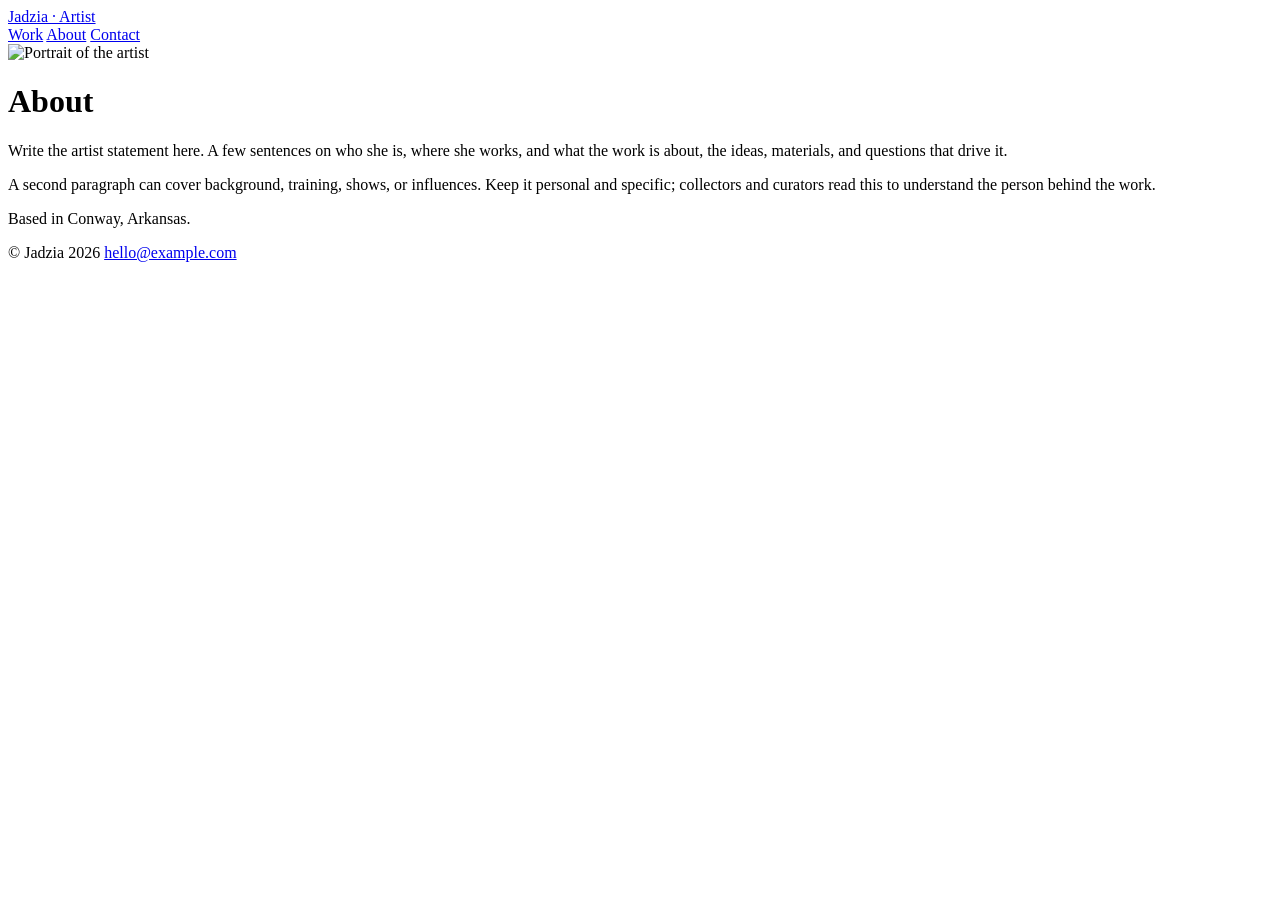
==== about.html @ 7fdfce87 "Add about.html with artist information and layout" ====
<!DOCTYPE html>
<html lang="en">
<head>
  <meta charset="UTF-8">
  <meta name="viewport" content="width=device-width, initial-scale=1.0">
  <title>About — Jadzia</title>
  <link rel="preconnect" href="https://fonts.googleapis.com">
  <link rel="preconnect" href="https://fonts.gstatic.com" crossorigin>
  <link href="https://fonts.googleapis.com/css2?family=Inter:wght@300;400;500;600&display=swap" rel="stylesheet">
  <link rel="stylesheet" href="style.css">
</head>
<body>
  <header>
    <a class="site-name" href="index.html">Jadzia <span>· Artist</span></a>
    <nav>
      <a href="index.html">Work</a>
      <a href="about.html" class="active">About</a>
      <a href="contact.html">Contact</a>
    </nav>
  </header>

  <main>
    <div class="about-grid">
      <img src="art/portrait.jpg" alt="Portrait of the artist" loading="lazy">
      <div class="about-copy">
        <h1>About</h1>
        <p>Write the artist statement here. A few sentences on who she is, where she works, and what
        the work is about, the ideas, materials, and questions that drive it.</p>
        <p>A second paragraph can cover background, training, shows, or influences. Keep it personal
        and specific; collectors and curators read this to understand the person behind the work.</p>
        <p>Based in Conway, Arkansas.</p>
      </div>
    </div>
  </main>

  <footer>
    <span>© Jadzia 2026</span>
    <a href="mailto:hello@example.com">hello@example.com</a>
  </footer>
</body>
</html>
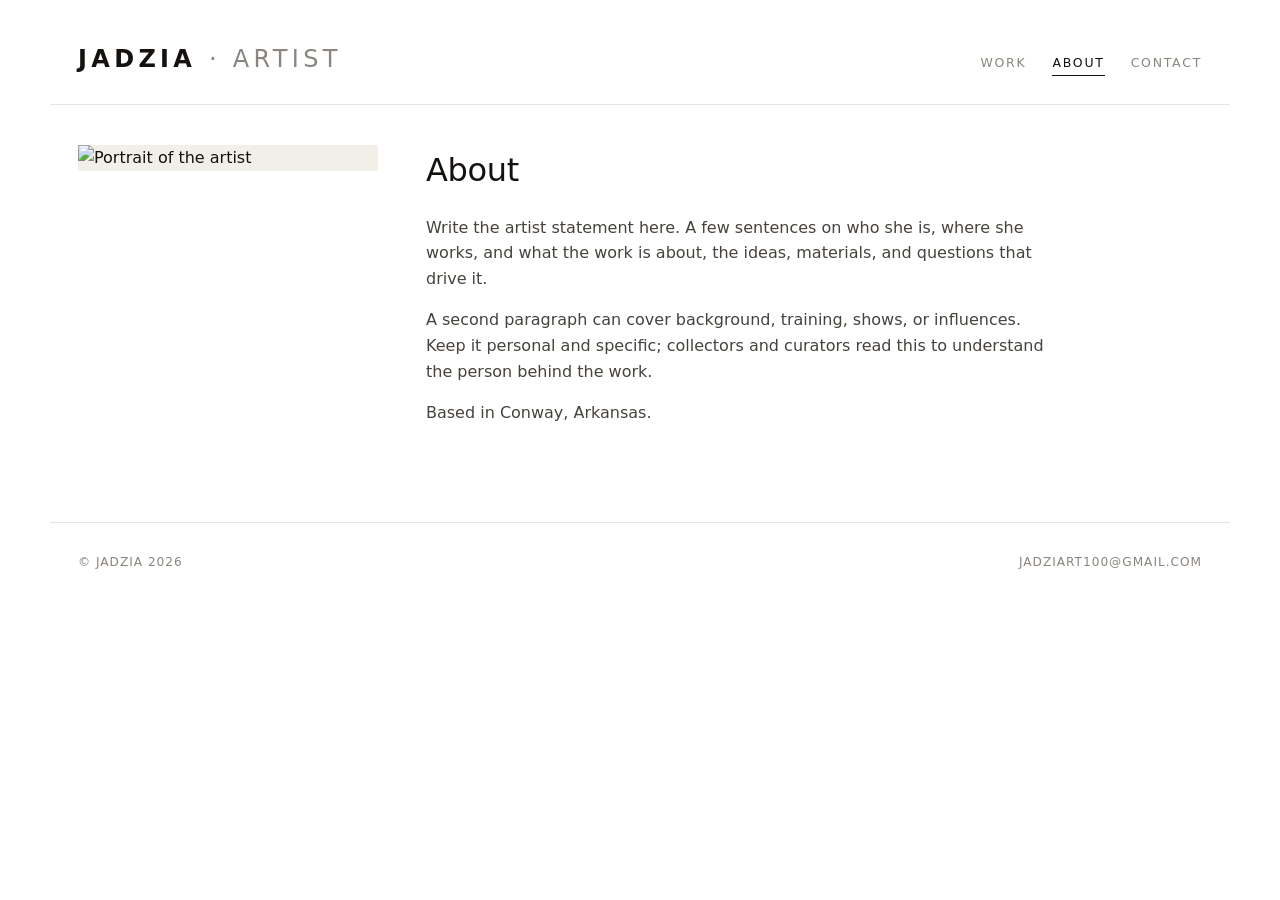
==== commit 60103731: "Update about.html" ====
--- a/about.html
+++ b/about.html
@@ -35,7 +35,7 @@
 
   <footer>
     <span>© Jadzia 2026</span>
-    <a href="mailto:hello@example.com">hello@example.com</a>
+    <a href="mailto:jadziart100@gmail.com">jadziart100@gmail.com</a>
   </footer>
 </body>
 </html>
--- a/style.css
+++ b/style.css
@@ -0,0 +1,144 @@
+/* ============================================================
+   Jadzia — Art Portfolio
+   Minimalist gallery. White paper, black ink, one clean sans.
+   Let the work speak; keep the frame quiet.
+   Swap the ACCENT and fonts below to change the whole mood.
+   ============================================================ */
+
+:root {
+  --bg:      #ffffff;
+  --ink:     #14110f;
+  --muted:   #8a857e;
+  --line:    #e7e3dd;
+  --accent:  #14110f;          /* used for hovers/links; keep near-black for a gallery feel */
+  --wrap:    1180px;
+  --font-body: "Inter", system-ui, -apple-system, "Segoe UI", sans-serif;
+  --font-name: "Inter", system-ui, sans-serif;
+}
+
+* { box-sizing: border-box; margin: 0; padding: 0; }
+html { scroll-behavior: smooth; }
+body {
+  font-family: var(--font-body);
+  background: var(--bg);
+  color: var(--ink);
+  line-height: 1.6;
+  -webkit-font-smoothing: antialiased;
+}
+a { color: inherit; text-decoration: none; }
+
+/* ---------- Header / nav ---------- */
+header {
+  max-width: var(--wrap);
+  margin: 0 auto;
+  padding: 40px 28px 26px;
+  display: flex;
+  align-items: baseline;
+  justify-content: space-between;
+  flex-wrap: wrap;
+  gap: 14px 24px;
+  border-bottom: 1px solid var(--line);
+}
+.site-name {
+  font-family: var(--font-name);
+  font-size: 1.5rem;
+  font-weight: 600;
+  letter-spacing: 0.18em;
+  text-transform: uppercase;
+}
+.site-name span { color: var(--muted); font-weight: 400; }
+nav { display: flex; gap: 26px; }
+nav a {
+  font-size: 0.78rem;
+  letter-spacing: 0.14em;
+  text-transform: uppercase;
+  color: var(--muted);
+  padding-bottom: 2px;
+  border-bottom: 1px solid transparent;
+  transition: color .2s, border-color .2s;
+}
+nav a:hover, nav a.active { color: var(--ink); border-color: var(--ink); }
+
+/* ---------- Main ---------- */
+main { max-width: var(--wrap); margin: 0 auto; padding: 40px 28px 80px; }
+
+.intro { max-width: 60ch; margin-bottom: 42px; }
+.intro h1 {
+  font-family: var(--font-name);
+  font-weight: 500;
+  font-size: clamp(1.6rem, 3.4vw, 2.3rem);
+  letter-spacing: -0.01em;
+  line-height: 1.15;
+  margin-bottom: 12px;
+}
+.intro p { color: var(--muted); font-size: 1.02rem; }
+
+/* ---------- Gallery (masonry via CSS columns; keeps each piece's true shape) ---------- */
+.gallery { column-count: 3; column-gap: 24px; }
+.piece { break-inside: avoid; margin: 0 0 30px; }
+.piece a { display: block; cursor: zoom-in; }
+.piece img {
+  width: 100%; display: block;
+  background: #f2efe9;
+  transition: opacity .2s;
+}
+.piece a:hover img { opacity: 0.9; }
+.piece figcaption {
+  margin-top: 9px;
+  font-size: 0.82rem;
+  color: var(--muted);
+  line-height: 1.45;
+}
+.piece .title { color: var(--ink); font-style: italic; }
+
+/* ---------- About ---------- */
+.about-grid { display: grid; grid-template-columns: 300px 1fr; gap: 48px; align-items: start; }
+.about-grid img { width: 100%; background: #f2efe9; }
+.about-copy h1 {
+  font-family: var(--font-name);
+  font-weight: 500; font-size: clamp(1.5rem, 3vw, 2rem);
+  margin-bottom: 18px; letter-spacing: -0.01em;
+}
+.about-copy p { margin-bottom: 1em; color: #46423d; max-width: 62ch; }
+
+/* ---------- Contact ---------- */
+.contact h1 {
+  font-family: var(--font-name);
+  font-weight: 500; font-size: clamp(1.6rem, 3.4vw, 2.3rem);
+  margin-bottom: 18px;
+}
+.contact p { color: var(--muted); max-width: 54ch; margin-bottom: 22px; }
+.contact-links { display: flex; flex-direction: column; gap: 12px; }
+.contact-links a {
+  font-size: 1.05rem;
+  width: fit-content;
+  border-bottom: 1px solid var(--line);
+  padding-bottom: 3px;
+  transition: border-color .2s;
+}
+.contact-links a:hover { border-color: var(--ink); }
+.contact-links .label { color: var(--muted); font-size: 0.72rem; letter-spacing: 0.14em; text-transform: uppercase; display: block; margin-bottom: 2px; }
+
+/* ---------- Footer ---------- */
+footer {
+  max-width: var(--wrap);
+  margin: 0 auto;
+  padding: 30px 28px 50px;
+  border-top: 1px solid var(--line);
+  display: flex; justify-content: space-between; flex-wrap: wrap; gap: 10px;
+  font-size: 0.76rem; letter-spacing: 0.08em; text-transform: uppercase; color: var(--muted);
+}
+footer a:hover { color: var(--ink); }
+
+/* ---------- Responsive ---------- */
+@media (max-width: 900px) {
+  .gallery { column-count: 2; }
+  .about-grid { grid-template-columns: 1fr; gap: 28px; }
+  .about-grid img { max-width: 300px; }
+}
+@media (max-width: 560px) {
+  .gallery { column-count: 1; }
+  header { padding: 28px 20px 20px; }
+  main { padding: 30px 20px 60px; }
+  nav { gap: 18px; }
+}
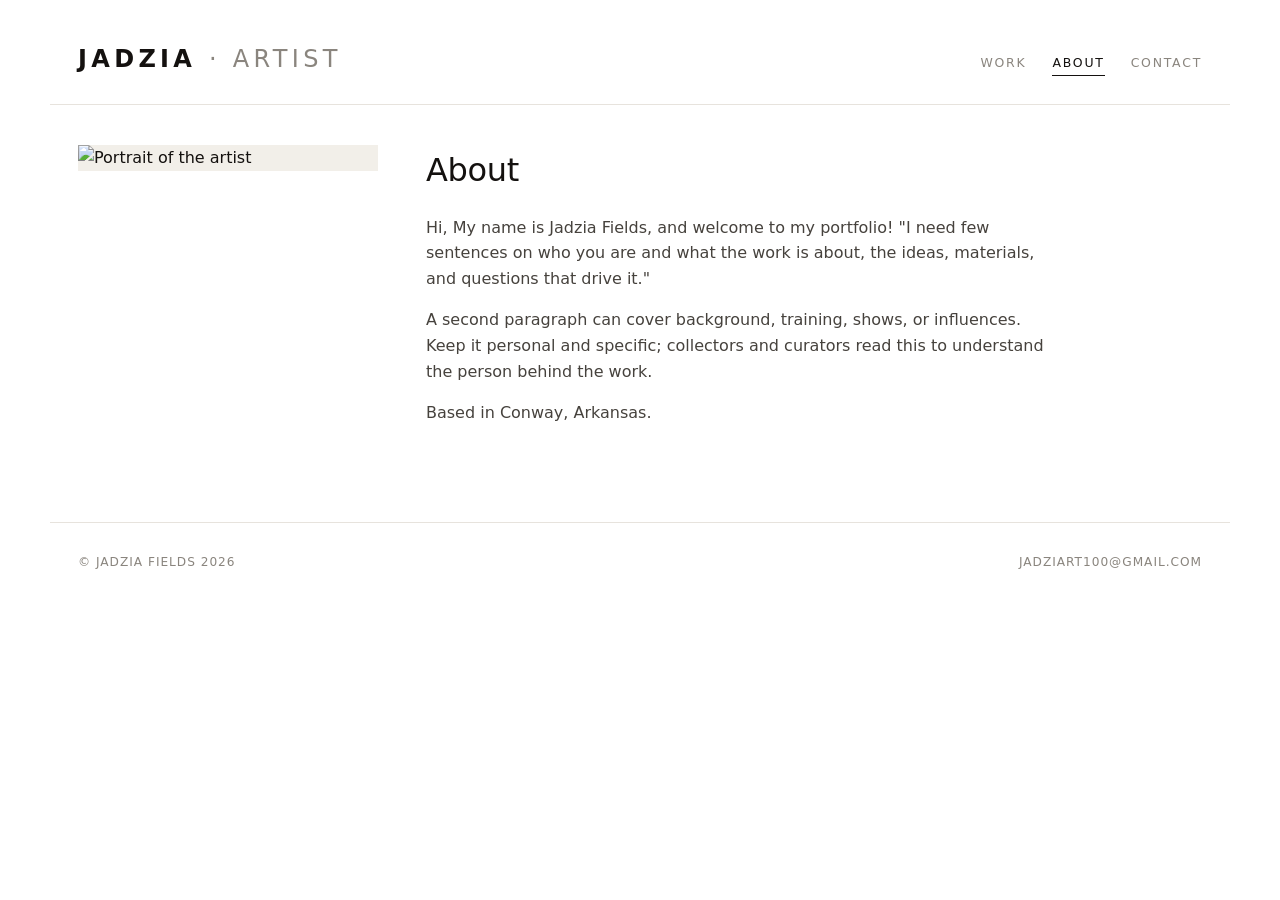
==== commit fa278be6: "Update about.html" ====
--- a/about.html
+++ b/about.html
@@ -3,7 +3,7 @@
 <head>
   <meta charset="UTF-8">
   <meta name="viewport" content="width=device-width, initial-scale=1.0">
-  <title>About — Jadzia</title>
+  <title>About — Jadzia Fields</title>
   <link rel="preconnect" href="https://fonts.googleapis.com">
   <link rel="preconnect" href="https://fonts.gstatic.com" crossorigin>
   <link href="https://fonts.googleapis.com/css2?family=Inter:wght@300;400;500;600&display=swap" rel="stylesheet">
@@ -24,8 +24,8 @@
       <img src="art/portrait.jpg" alt="Portrait of the artist" loading="lazy">
       <div class="about-copy">
         <h1>About</h1>
-        <p>Write the artist statement here. A few sentences on who she is, where she works, and what
-        the work is about, the ideas, materials, and questions that drive it.</p>
+        <p>Hi, My name is Jadzia Fields, and welcome to my portfolio! "I need few sentences on who you are and what
+        the work is about, the ideas, materials, and questions that drive it."</p>
         <p>A second paragraph can cover background, training, shows, or influences. Keep it personal
         and specific; collectors and curators read this to understand the person behind the work.</p>
         <p>Based in Conway, Arkansas.</p>
@@ -34,7 +34,7 @@
   </main>
 
   <footer>
-    <span>© Jadzia 2026</span>
+    <span>© Jadzia Fields 2026</span>
     <a href="mailto:jadziart100@gmail.com">jadziart100@gmail.com</a>
   </footer>
 </body>
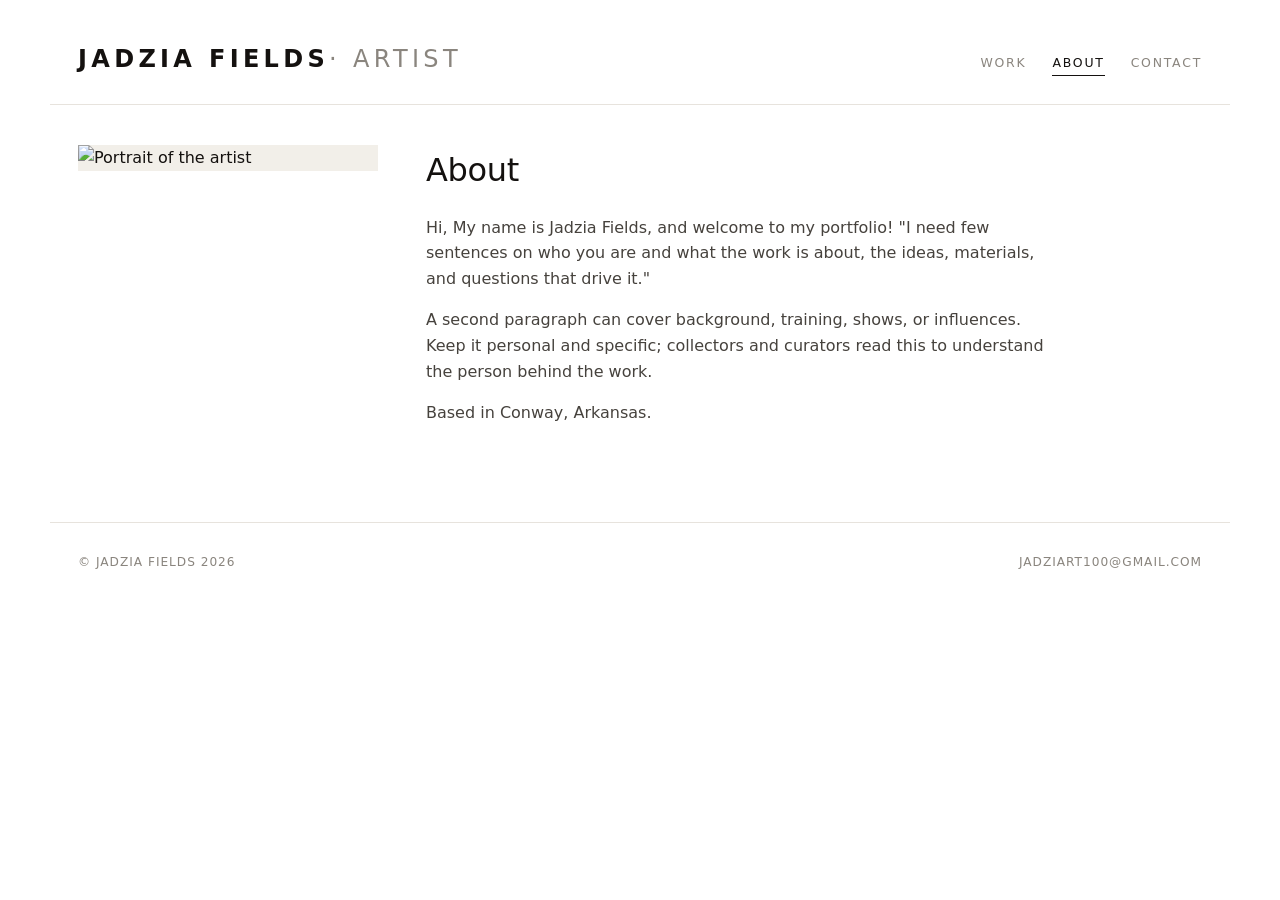
==== commit a89f26b4: "Update about.html" ====
--- a/about.html
+++ b/about.html
@@ -11,7 +11,7 @@
 </head>
 <body>
   <header>
-    <a class="site-name" href="index.html">Jadzia <span>· Artist</span></a>
+    <a class="site-name" href="index.html">Jadzia Fields<span>· Artist</span></a>
     <nav>
       <a href="index.html">Work</a>
       <a href="about.html" class="active">About</a>
